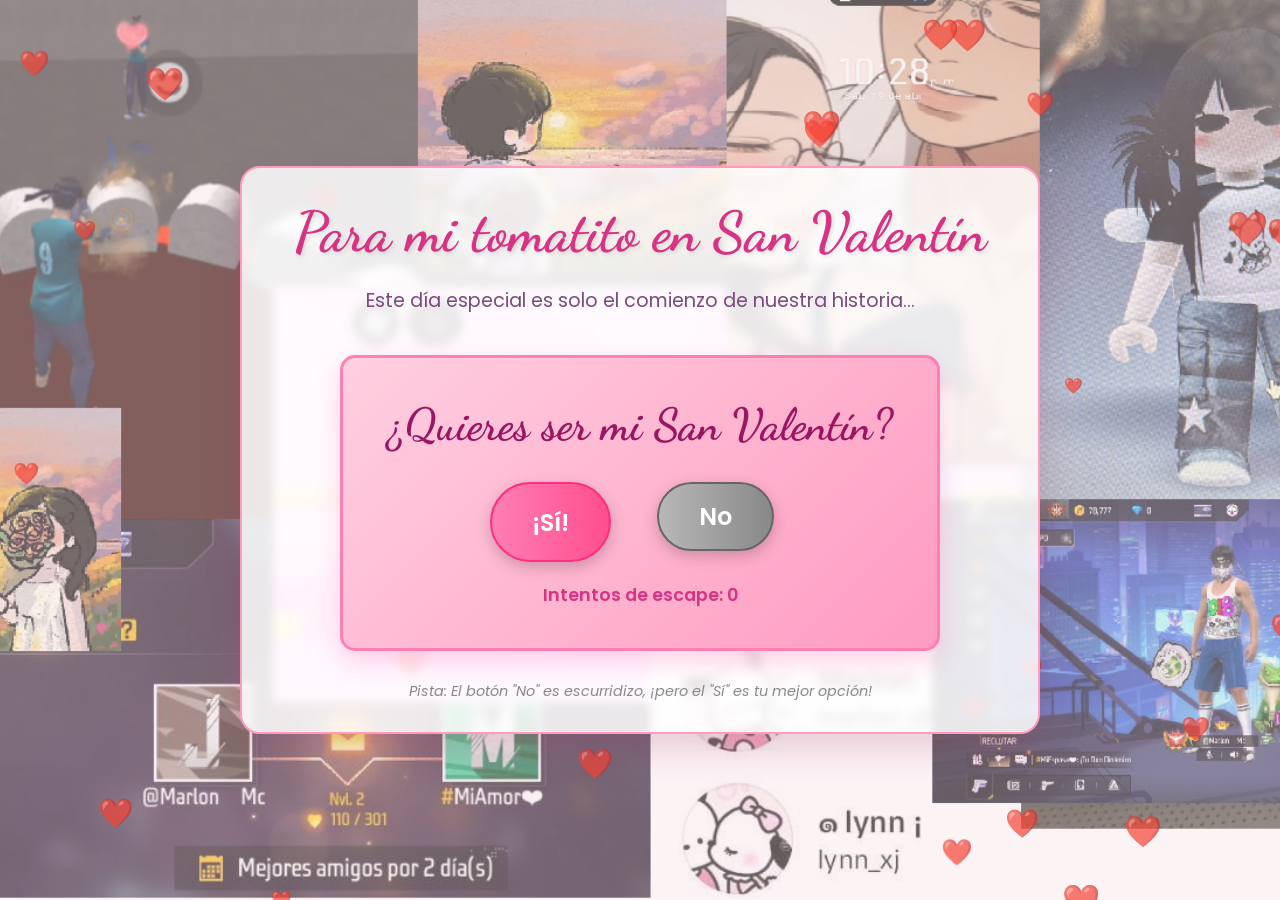
==== index.html @ 6abb726e "Add files via upload" ====
<!DOCTYPE html>
<html lang="es">
<head>
    <meta charset="UTF-8">
    <meta name="viewport" content="width=device-width, initial-scale=1.0">
    <title>San Valentín para mi tomatito</title>
    <link rel="stylesheet" href="https://cdnjs.cloudflare.com/ajax/libs/font-awesome/6.4.0/css/all.min.css">
    <link href="https://fonts.googleapis.com/css2?family=Dancing+Script:wght@700&family=Poppins:wght@300;400;600&display=swap" rel="stylesheet">
    <style>
        * {
            margin: 0;
            padding: 0;
            box-sizing: border-box;
        }
        
        body {
            font-family: 'Poppins', sans-serif;
            background-color: #f8e1e7;
            color: #5a3d5c;
            min-height: 100vh;
            display: flex;
            justify-content: center;
            align-items: center;
            overflow-x: hidden;
            position: relative;
            transition: background-color 0.5s ease;
        }
        
        body::before {
            content: '';
            position: fixed;
            top: 0;
            left: 0;
            width: 100%;
            height: 100%;
            background-image: url('./bg.png');
            background-size: cover;
            background-position: center;
            background-repeat: no-repeat;
            opacity: 0.6;
            z-index: -1;
            transition: opacity 0.8s ease;
        }
        
        body.darkened::before {
            opacity: 0.3;
        }
        
        .container {
            width: 90%;
            max-width: 800px;
            text-align: center;
            padding: 30px;
            background-color: rgba(255, 255, 255, 0.85);
            border-radius: 20px;
            box-shadow: 0 15px 35px rgba(158, 50, 101, 0.2);
            position: relative;
            z-index: 1;
            backdrop-filter: blur(5px);
            border: 2px solid #ff9bc1;
            overflow: hidden;
        }
        
        .hearts-container {
            position: fixed;
            width: 100%;
            height: 100%;
            top: 0;
            left: 0;
            pointer-events: none;
            z-index: 0;
        }
        
        .heart {
            position: absolute;
            font-size: 20px;
            color: #ff4d8d;
            opacity: 0.7;
            animation: float 5s infinite ease-in-out;
        }
        
        @keyframes float {
            0%, 100% {
                transform: translateY(0) rotate(0deg);
            }
            50% {
                transform: translateY(-20px) rotate(10deg);
            }
        }
        
        h1 {
            font-family: 'Dancing Script', cursive;
            font-size: 3.5rem;
            color: #d63384;
            margin-bottom: 20px;
            text-shadow: 2px 2px 4px rgba(0, 0, 0, 0.1);
        }
        
        .subtitle {
            font-size: 1.2rem;
            margin-bottom: 40px;
            color: #7a4b7c;
        }
        
        .question-box {
            background: linear-gradient(135deg, #ffcfe0 0%, #ff9bc1 100%);
            padding: 40px 30px;
            border-radius: 15px;
            margin: 30px auto;
            max-width: 600px;
            box-shadow: 0 10px 25px rgba(255, 105, 180, 0.3);
            border: 3px solid #ff7eb3;
            position: relative;
        }
        
        .question-box h2 {
            font-family: 'Dancing Script', cursive;
            font-size: 2.8rem;
            color: #9a1663;
            margin-bottom: 30px;
        }
        
        .buttons-container {
            display: flex;
            justify-content: center;
            gap: 30px;
            flex-wrap: wrap;
            margin-top: 20px;
            position: relative;
            min-height: 80px;
        }
        
        .btn {
            padding: 15px 40px;
            font-size: 1.5rem;
            font-weight: 600;
            border: none;
            border-radius: 50px;
            cursor: pointer;
            transition: all 0.3s ease;
            font-family: 'Poppins', sans-serif;
            box-shadow: 0 5px 15px rgba(0, 0, 0, 0.2);
            position: relative;
        }
        
        .btn-yes {
            background: linear-gradient(to right, #ff7eb3, #ff4d8d);
            color: white;
            border: 2px solid #ff2d7f;
            z-index: 10;
        }
        
        .btn-no {
            background: linear-gradient(to right, #b8b8b8, #888);
            color: white;
            border: 2px solid #666;
            position: relative;
            z-index: 5;
            transition: left 0.2s ease, top 0.2s ease;
        }
        
        .btn:hover {
            transform: translateY(-5px);
            box-shadow: 0 8px 20px rgba(0, 0, 0, 0.25);
        }
        
        .btn:active {
            transform: translateY(0);
        }
        
        .modal-overlay {
            position: fixed;
            top: 0;
            left: 0;
            width: 100%;
            height: 100%;
            background-color: rgba(0, 0, 0, 0.85);
            display: flex;
            justify-content: center;
            align-items: center;
            z-index: 100;
            opacity: 0;
            visibility: hidden;
            transition: all 0.5s ease;
        }
        
        .modal-overlay.active {
            opacity: 1;
            visibility: visible;
        }
        
        .modal-content {
            background: linear-gradient(135deg, #ffcfe0 0%, #ff9bc1 100%);
            padding: 50px;
            border-radius: 20px;
            max-width: 600px;
            width: 90%;
            text-align: center;
            box-shadow: 0 20px 50px rgba(0, 0, 0, 0.5);
            border: 3px solid #ff7eb3;
            transform: scale(0.8);
            transition: transform 0.5s ease;
            position: relative;
        }
        
        .modal-overlay.active .modal-content {
            transform: scale(1);
        }
        
        .modal-content h2 {
            font-family: 'Dancing Script', cursive;
            font-size: 3.5rem;
            color: #9a1663;
            margin-bottom: 20px;
        }
        
        .modal-content p {
            font-size: 1.4rem;
            color: #5a3d5c;
            line-height: 1.6;
            margin-bottom: 30px;
        }
        
        .modal-content .close-btn {
            background: linear-gradient(to right, #ff7eb3, #ff4d8d);
            color: white;
            border: none;
            padding: 12px 30px;
            font-size: 1.2rem;
            border-radius: 50px;
            cursor: pointer;
            transition: all 0.3s ease;
            font-weight: 600;
            border: 2px solid #ff2d7f;
        }
        
        .modal-content .close-btn:hover {
            transform: translateY(-3px);
            box-shadow: 0 5px 15px rgba(0, 0, 0, 0.3);
        }
        
        .instructions {
            margin-top: 30px;
            font-size: 0.9rem;
            color: #888;
            font-style: italic;
        }
        
        @media (max-width: 768px) {
            .container {
                padding: 20px;
            }
            
            h1 {
                font-size: 2.8rem;
            }
            
            .question-box h2 {
                font-size: 2.2rem;
            }
            
            .modal-content h2 {
                font-size: 2.8rem;
            }
            
            .btn {
                padding: 12px 30px;
                font-size: 1.3rem;
            }
        }
        
        @media (max-width: 480px) {
            .buttons-container {
                flex-direction: column;
                align-items: center;
            }
            
            .btn {
                width: 80%;
            }
        }
        
        .counter {
            margin-top: 20px;
            font-size: 1.1rem;
            color: #d63384;
            font-weight: 600;
        }
        
        .no-btn-container {
            position: relative;
            min-height: 60px;
            min-width: 150px;
        }
    </style>
</head>
<body>
    <div class="hearts-container" id="heartsContainer"></div>
    
    <div class="container">
        <h1>Para mi tomatito en San Valentín</h1>
        <p class="subtitle">Este día especial es solo el comienzo de nuestra historia...</p>
        
        <div class="question-box">
            <h2 id="questionText">¿Quieres ser mi San Valentín?</h2>
            <div class="buttons-container">
                <button class="btn btn-yes" id="yesBtn">¡Sí!</button>
                <div class="no-btn-container">
                    <button class="btn btn-no" id="noBtn">No</button>
                </div>
            </div>
            <div class="counter" id="counter">Intentos de escape: 0</div>
        </div>
        
        <p class="instructions">Pista: El botón "No" es escurridizo, ¡pero el "Sí" es tu mejor opción!</p>
    </div>
    
    <div class="modal-overlay" id="modalOverlay">
        <div class="modal-content">
            <h2 id="modalTitle">¡Gracias por aceptar!</h2>
            <p id="modalMessage">Sabes hoy 14 de Febrero se celebra el Dia de los enamorados, puede que no este alla contigo y no tenga como darte los regalos que mereces pero a pesar de la distancia quiero que tengas presente que te amo, estudio programacion, esto es lo que hago, a simple vista puede ser "simple" pero tiene tiempo y esfuerzo para que todo funcione como quiero, como quiero que funcione lo nuestro a pesar de la distancia, te amo mi tomatito.</p>
            <button class="close-btn" id="closeModalBtn">Cerrar</button>
        </div>
    </div>
    
    <script>
        document.addEventListener('DOMContentLoaded', function() {
            // Elementos principales
            const yesBtn = document.getElementById('yesBtn');
            const noBtn = document.getElementById('noBtn');
            const modalOverlay = document.getElementById('modalOverlay');
            const closeModalBtn = document.getElementById('closeModalBtn');
            const body = document.body;
            const heartsContainer = document.getElementById('heartsContainer');
            const counterElement = document.getElementById('counter');
            const buttonsContainer = document.querySelector('.buttons-container');
            
            // Variables para el contador y tamaño del botón Sí
            let escapeAttempts = 0;
            let yesBtnSize = 1;
            
            // Crear corazones flotantes
            function createHearts() {
                const heartCount = 30;
                
                for (let i = 0; i < heartCount; i++) {
                    const heart = document.createElement('div');
                    heart.classList.add('heart');
                    heart.innerHTML = '❤️';
                    
                    // Posición aleatoria
                    const posX = Math.random() * 100;
                    const posY = Math.random() * 100;
                    const delay = Math.random() * 5;
                    const size = Math.random() * 20 + 15;
                    
                    heart.style.left = `${posX}%`;
                    heart.style.top = `${posY}%`;
                    heart.style.fontSize = `${size}px`;
                    heart.style.animationDelay = `${delay}s`;
                    
                    heartsContainer.appendChild(heart);
                }
            }
            
            // Función para mover el botón No a una posición aleatoria
            function moveNoButton() {
                const containerRect = buttonsContainer.getBoundingClientRect();
                const buttonRect = noBtn.getBoundingClientRect();
                
                // Asegurarse de que el botón no se salga del contenedor
                const maxX = containerRect.width - buttonRect.width - 20;
                const maxY = containerRect.height - buttonRect.height - 20;
                
                // Posiciones aleatorias dentro del contenedor
                const randomX = Math.floor(Math.random() * maxX);
                const randomY = Math.floor(Math.random() * maxY);
                
                // Aplicar la nueva posición absoluta
                noBtn.style.position = 'absolute';
                noBtn.style.left = `${randomX}px`;
                noBtn.style.top = `${randomY}px`;
                
                // Incrementar el contador de intentos
                escapeAttempts++;
                counterElement.textContent = `Intentos de escape: ${escapeAttempts}`;
                
                // Aumentar el tamaño del botón Sí
                yesBtnSize += 0.1;
                yesBtn.style.transform = `scale(${yesBtnSize})`;
                
                // Cambiar el texto de la pregunta después de algunos intentos
                if (escapeAttempts === 3) {
                    document.getElementById('questionText').textContent = "¿Seguro que no quieres ser mi San Valentín?";
                } else if (escapeAttempts === 6) {
                    document.getElementById('questionText').textContent = "Vamos, dale otra oportunidad al Sí";
                } else if (escapeAttempts === 9) {
                    document.getElementById('questionText').textContent = "¡El botón No está trampeado! Elige el Sí";
                } else if (escapeAttempts === 12) {
                    document.getElementById('questionText').textContent = "¡Te tengo! El Sí es tu destino";
                }
                
                // Efecto de sonido (opcional)
                makeClickSound();
            }
            
            // Efecto de sonido para el botón No
            function makeClickSound() {
                // Crear un sonido de clic simple
                try {
                    const audioContext = new (window.AudioContext || window.webkitAudioContext)();
                    const oscillator = audioContext.createOscillator();
                    const gainNode = audioContext.createGain();
                    
                    oscillator.connect(gainNode);
                    gainNode.connect(audioContext.destination);
                    
                    oscillator.frequency.value = 300 + (escapeAttempts * 10);
                    oscillator.type = 'sine';
                    
                    gainNode.gain.setValueAtTime(0.1, audioContext.currentTime);
                    gainNode.gain.exponentialRampToValueAtTime(0.01, audioContext.currentTime + 0.1);
                    
                    oscillator.start(audioContext.currentTime);
                    oscillator.stop(audioContext.currentTime + 0.1);
                } catch (e) {
                    console.log("Audio no disponible");
                }
            }
            
            // Mostrar el modal con el mensaje
            function showModal() {
                body.classList.add('darkened');
                modalOverlay.classList.add('active');
                
                // Crear efecto de confeti cuando se acepta
                createConfetti();
                
                // Reproducir sonido de éxito
                playSuccessSound();
            }
            
            // Reproducir sonido de éxito
            function playSuccessSound() {
                try {
                    const audioContext = new (window.AudioContext || window.webkitAudioContext)();
                    
                    // Crear una melodía simple de éxito
                    const notes = [523.25, 659.25, 783.99]; // Do, Mi, Sol
                    let time = audioContext.currentTime;
                    
                    notes.forEach((frequency, index) => {
                        const oscillator = audioContext.createOscillator();
                        const gainNode = audioContext.createGain();
                        
                        oscillator.connect(gainNode);
                        gainNode.connect(audioContext.destination);
                        
                        oscillator.frequency.value = frequency;
                        oscillator.type = 'sine';
                        
                        gainNode.gain.setValueAtTime(0, time);
                        gainNode.gain.linearRampToValueAtTime(0.2, time + 0.1);
                        gainNode.gain.exponentialRampToValueAtTime(0.01, time + 0.3);
                        
                        oscillator.start(time);
                        oscillator.stop(time + 0.3);
                        
                        time += 0.2;
                    });
                } catch (e) {
                    console.log("Audio no disponible");
                }
            }
            
            // Cerrar el modal
            function closeModal() {
                body.classList.remove('darkened');
                modalOverlay.classList.remove('active');
            }
            
            // Crear efecto de confeti
            function createConfetti() {
                const confettiCount = 150;
                const colors = ['#ff4d8d', '#ff7eb3', '#ff9bc1', '#d63384', '#ff2d7f'];
                
                for (let i = 0; i < confettiCount; i++) {
                    const confetti = document.createElement('div');
                    confetti.classList.add('heart');
                    confetti.innerHTML = '❤️';
                    
                    // Posición aleatoria en la parte superior
                    const posX = Math.random() * 100;
                    const posY = -10;
                    const delay = Math.random() * 1;
                    const size = Math.random() * 20 + 10;
                    const color = colors[Math.floor(Math.random() * colors.length)];
                    
                    confetti.style.left = `${posX}%`;
                    confetti.style.top = `${posY}%`;
                    confetti.style.fontSize = `${size}px`;
                    confetti.style.color = color;
                    confetti.style.animation = `float 3s ease-in ${delay}s forwards`;
                    
                    // Agregar al overlay del modal
                    modalOverlay.appendChild(confetti);
                    
                    // Eliminar después de la animación
                    setTimeout(() => {
                        confetti.remove();
                    }, 3000);
                }
            }
            
            // Event listeners
            noBtn.addEventListener('mouseover', moveNoButton);
            noBtn.addEventListener('click', function(e) {
                e.preventDefault();
                moveNoButton();
            });
            noBtn.addEventListener('touchstart', function(e) {
                e.preventDefault();
                moveNoButton();
            });
            
            yesBtn.addEventListener('click', showModal);
            closeModalBtn.addEventListener('click', closeModal);
            modalOverlay.addEventListener('click', function(e) {
                if (e.target === modalOverlay) {
                    closeModal();
                }
            });
        
            // Inicializar corazones flotantes
            createHearts();
            
            // Asegurarse de que los botones estén uno al lado del otro al inicio
            setTimeout(() => {
                noBtn.style.position = 'relative';
                noBtn.style.left = '0';
                noBtn.style.top = '0';
            }, 100);
        });
    </script>
</body>
</html>
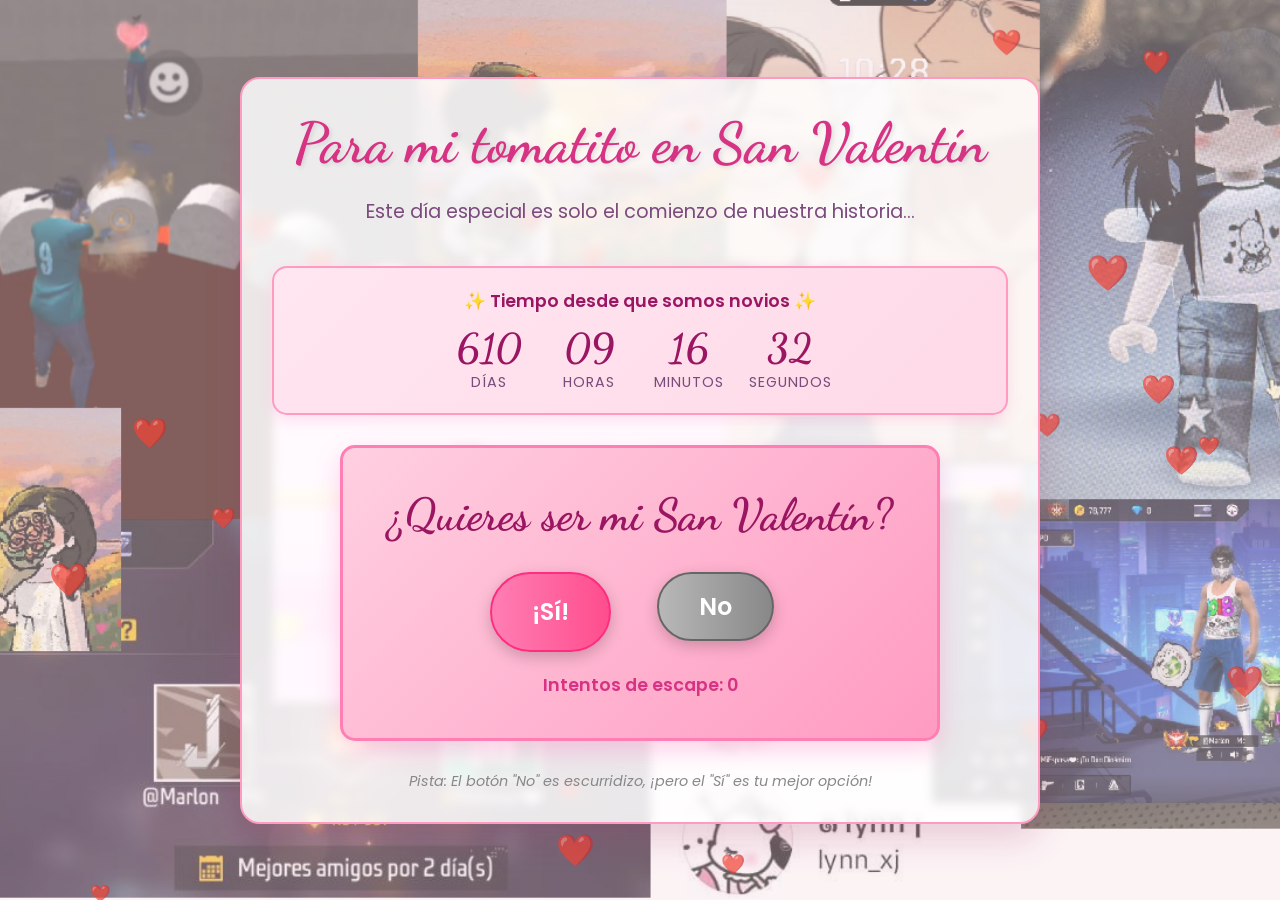
==== commit 04b9b13b: "Add files via upload" ====
--- a/index.html
+++ b/index.html
@@ -101,6 +101,54 @@
             margin-bottom: 40px;
             color: #7a4b7c;
         }
+
+        .timer-container {
+            background: linear-gradient(135deg, #ffe6f0 0%, #ffd9e8 100%);
+            padding: 20px;
+            border-radius: 15px;
+            margin: 20px auto 30px;
+            border: 2px solid #ff9bc1;
+            box-shadow: 0 5px 15px rgba(255, 105, 180, 0.2);
+        }
+
+        .timer-label {
+            font-size: 1.1rem;
+            color: #9a1663;
+            margin-bottom: 10px;
+            font-weight: 600;
+        }
+
+        .timer {
+            font-family: 'Dancing Script', cursive;
+            font-size: 2.2rem;
+            color: #d63384;
+            display: flex;
+            justify-content: center;
+            gap: 20px;
+            flex-wrap: wrap;
+        }
+
+        .timer-unit {
+            display: flex;
+            flex-direction: column;
+            align-items: center;
+            min-width: 80px;
+        }
+
+        .timer-value {
+            font-size: 2.5rem;
+            font-weight: 700;
+            line-height: 1.2;
+            color: #9a1663;
+        }
+
+        .timer-text {
+            font-size: 0.9rem;
+            font-family: 'Poppins', sans-serif;
+            color: #7a4b7c;
+            text-transform: uppercase;
+            letter-spacing: 1px;
+        }
         
         .question-box {
             background: linear-gradient(135deg, #ffcfe0 0%, #ff9bc1 100%);
@@ -267,6 +315,19 @@
                 padding: 12px 30px;
                 font-size: 1.3rem;
             }
+
+            .timer {
+                font-size: 1.8rem;
+                gap: 10px;
+            }
+
+            .timer-value {
+                font-size: 2rem;
+            }
+
+            .timer-unit {
+                min-width: 60px;
+            }
         }
         
         @media (max-width: 480px) {
@@ -277,6 +338,17 @@
             
             .btn {
                 width: 80%;
+            }
+
+            .timer {
+                flex-direction: column;
+                gap: 5px;
+            }
+
+            .timer-unit {
+                flex-direction: row;
+                gap: 10px;
+                min-width: auto;
             }
         }
         
@@ -300,6 +372,29 @@
     <div class="container">
         <h1>Para mi tomatito en San Valentín</h1>
         <p class="subtitle">Este día especial es solo el comienzo de nuestra historia...</p>
+        
+        <!-- Nuevo cronómetro -->
+        <div class="timer-container">
+            <div class="timer-label">✨ Tiempo desde que somos novios ✨</div>
+            <div class="timer" id="timer">
+                <div class="timer-unit">
+                    <span class="timer-value" id="days">00</span>
+                    <span class="timer-text">Días</span>
+                </div>
+                <div class="timer-unit">
+                    <span class="timer-value" id="hours">00</span>
+                    <span class="timer-text">Horas</span>
+                </div>
+                <div class="timer-unit">
+                    <span class="timer-value" id="minutes">00</span>
+                    <span class="timer-text">Minutos</span>
+                </div>
+                <div class="timer-unit">
+                    <span class="timer-value" id="seconds">00</span>
+                    <span class="timer-text">Segundos</span>
+                </div>
+            </div>
+        </div>
         
         <div class="question-box">
             <h2 id="questionText">¿Quieres ser mi San Valentín?</h2>
@@ -318,7 +413,7 @@
     <div class="modal-overlay" id="modalOverlay">
         <div class="modal-content">
             <h2 id="modalTitle">¡Gracias por aceptar!</h2>
-            <p id="modalMessage">Sabes hoy 14 de Febrero se celebra el Dia de los enamorados, puede que no este alla contigo y no tenga como darte los regalos que mereces pero a pesar de la distancia quiero que tengas presente que te amo, estudio programacion, esto es lo que hago, a simple vista puede ser "simple" pero tiene tiempo y esfuerzo para que todo funcione como quiero, como quiero que funcione lo nuestro a pesar de la distancia, te amo mi tomatito.</p>
+            <p id="modalMessage">Sabes hoy 14 de Febrero se celebra el Dia de los enamorados, puede que no este alla contigo y no tenga como darte los regalos que mereces pero a pesar de la distancia quiero que tengas presente que te amo, estudio programacion, esto es lo que hago, a simple vista puede ser "simple" pero tiene tiempo y esfuerzo para que todo funcione como quiero, como quiero que funcione lo nuestro a pesar de la distancia, espero que el proximo año tambien seas mi san valentin, tenemos 10 meses casi 1 año, te amo demasiado mi tomatito.</p>
             <button class="close-btn" id="closeModalBtn">Cerrar</button>
         </div>
     </div>
@@ -338,6 +433,33 @@
             // Variables para el contador y tamaño del botón Sí
             let escapeAttempts = 0;
             let yesBtnSize = 1;
+            
+            // Función para actualizar el cronómetro
+            function updateTimer() {
+                // Fecha objetivo: 4 de abril de 2025, 8:35 PM (hora local)
+                const targetDate = new Date(2025, 3, 4, 20, 35, 0); // Mes 3 = Abril (0-indexed)
+                const now = new Date();
+                
+                // Calcular la diferencia en milisegundos
+                const difference = now - targetDate;
+                
+                if (difference > 0) {
+                    // Calcular días, horas, minutos, segundos
+                    const days = Math.floor(difference / (1000 * 60 * 60 * 24));
+                    const hours = Math.floor((difference % (1000 * 60 * 60 * 24)) / (1000 * 60 * 60));
+                    const minutes = Math.floor((difference % (1000 * 60 * 60)) / (1000 * 60));
+                    const seconds = Math.floor((difference % (1000 * 60)) / 1000);
+                    
+                    // Actualizar el DOM con leading zeros
+                    document.getElementById('days').textContent = days.toString().padStart(2, '0');
+                    document.getElementById('hours').textContent = hours.toString().padStart(2, '0');
+                    document.getElementById('minutes').textContent = minutes.toString().padStart(2, '0');
+                    document.getElementById('seconds').textContent = seconds.toString().padStart(2, '0');
+                }
+            }
+            
+            // Actualizar el cronómetro cada segundo
+            setInterval(updateTimer, 1000);
             
             // Crear corazones flotantes
             function createHearts() {
@@ -534,6 +656,9 @@
             // Inicializar corazones flotantes
             createHearts();
             
+            // Inicializar el cronómetro
+            updateTimer();
+            
             // Asegurarse de que los botones estén uno al lado del otro al inicio
             setTimeout(() => {
                 noBtn.style.position = 'relative';
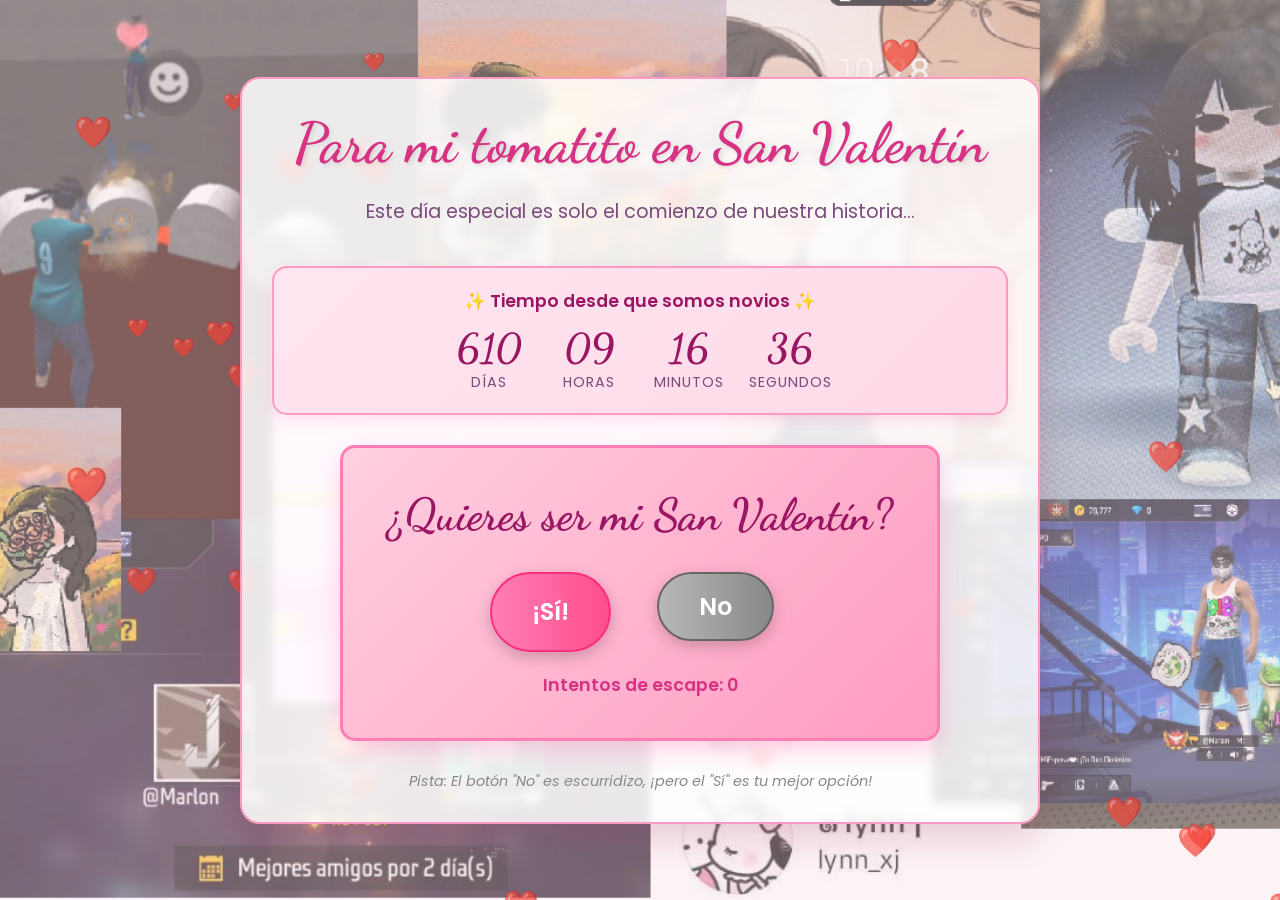
==== commit c07eb397: "Add files via upload" ====
--- a/index.html
+++ b/index.html
@@ -4,6 +4,7 @@
     <meta charset="UTF-8">
     <meta name="viewport" content="width=device-width, initial-scale=1.0">
     <title>San Valentín para mi tomatito</title>
+    <link rel="icon" href="logo.png">
     <link rel="stylesheet" href="https://cdnjs.cloudflare.com/ajax/libs/font-awesome/6.4.0/css/all.min.css">
     <link href="https://fonts.googleapis.com/css2?family=Dancing+Script:wght@700&family=Poppins:wght@300;400;600&display=swap" rel="stylesheet">
     <style>
